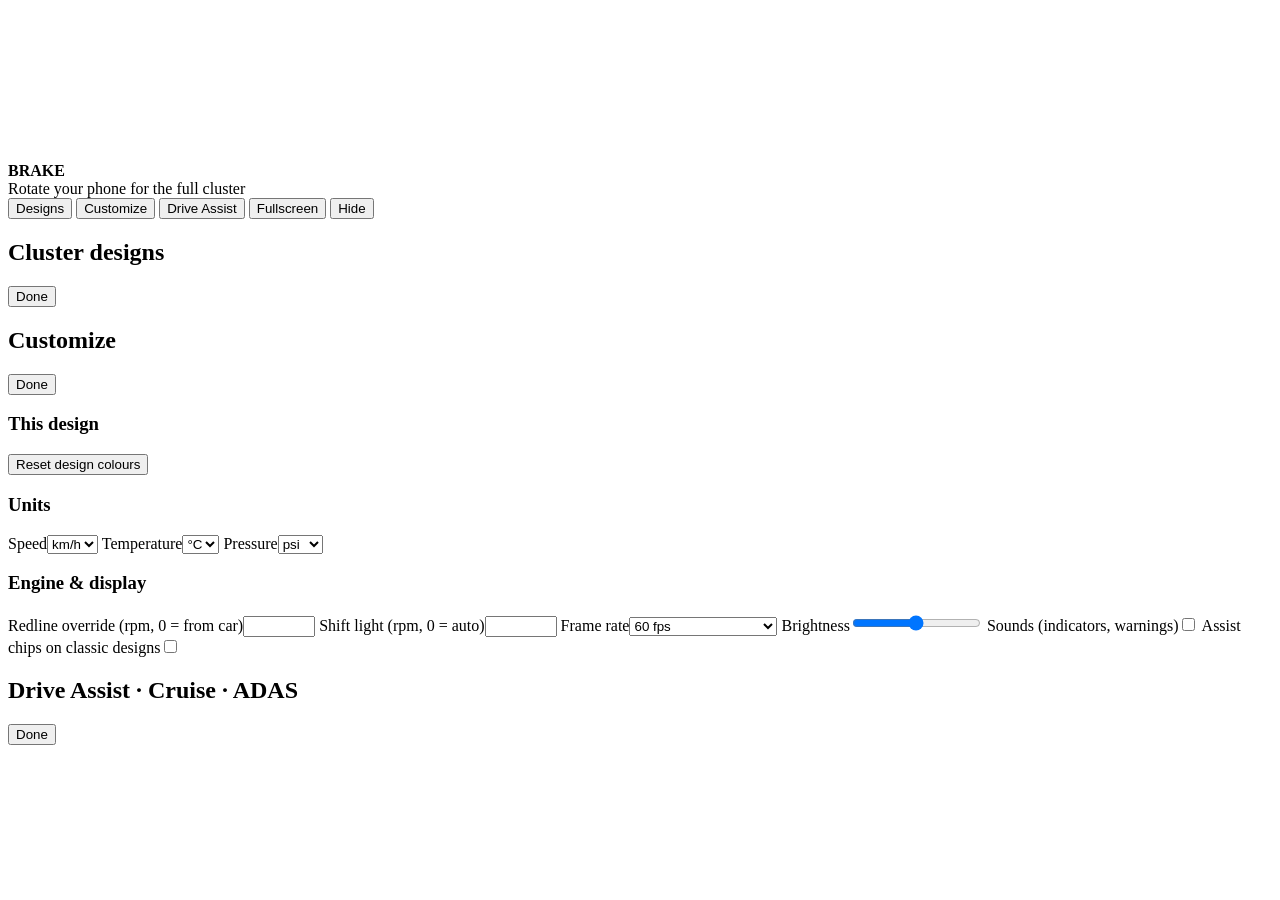
==== public/index.html @ 652a00dd "BeamDash alpha 0.01: first public release 16 cluster designs, live telemetry, map and navigation, ga" ====
<!doctype html>
<html lang="en">
<head>
  <meta charset="utf-8">
  <meta name="viewport" content="width=device-width, initial-scale=1, viewport-fit=cover, user-scalable=no">
  <meta name="theme-color" content="#000000">
  <meta name="apple-mobile-web-app-capable" content="yes">
  <meta name="mobile-web-app-capable" content="yes">
  <meta name="apple-mobile-web-app-status-bar-style" content="black-translucent">
  <meta name="apple-mobile-web-app-title" content="BeamDash">
  <link rel="manifest" href="/manifest.webmanifest">
  <link rel="icon" href="/icon.svg">
  <link rel="apple-touch-icon" href="/icon.svg">
  <title>BeamDash Cluster</title>
  <link rel="preconnect" href="https://fonts.googleapis.com">
  <link rel="stylesheet" href="https://fonts.googleapis.com/css2?family=Barlow+Condensed:wght@400;500;600;700&family=Rajdhani:wght@500;600;700&family=Orbitron:wght@500;600;700&family=Bebas+Neue&display=swap">
  <link rel="stylesheet" href="/css/app.css">
</head>
<body class="cluster">
  <canvas id="stage"></canvas>
  <div class="chips" id="chips"></div>
  <div class="fcw" id="fcw"><b>BRAKE</b></div>
  <div class="rotate-hint">Rotate your phone for the full cluster</div>

  <div class="dock" id="dock">
    <button class="btn" data-open="designs">Designs</button>
    <button class="btn" data-open="custom">Customize</button>
    <button class="btn" data-open="assist">Drive Assist</button>
    <button class="btn" id="fsBtn">Fullscreen</button>
    <button class="btn" id="hideBtn" title="Tap the cluster to bring the controls back">Hide</button>
  </div>

  <div class="scrim" id="scrim"></div>
  <section class="sheet" id="sheet-designs">
    <header><h2>Cluster designs</h2><button class="btn small" data-close>Done</button></header>
    <div class="body" id="designList"></div>
  </section>
  <section class="sheet" id="sheet-custom">
    <header><h2>Customize</h2><button class="btn small" data-close>Done</button></header>
    <div class="body">
      <div class="grid">
        <div class="card"><h3 id="designOptsTitle">This design</h3><div id="designOpts"></div>
          <div class="btns" style="margin-top:10px"><button class="btn small" id="resetOpts">Reset design colours</button></div></div>
        <div class="card"><h3>Units</h3>
          <label class="row"><span>Speed</span><select id="speedUnit"><option value="kmh">km/h</option><option value="mph">mph</option></select></label>
          <label class="row"><span>Temperature</span><select id="tempUnit"><option value="C">°C</option><option value="F">°F</option></select></label>
          <label class="row"><span>Pressure</span><select id="pressUnit"><option value="psi">psi</option><option value="bar">bar</option><option value="kpa">kPa</option></select></label>
        </div>
        <div class="card"><h3>Engine &amp; display</h3>
          <label class="row"><span>Redline override (rpm, 0 = from car)</span><input type="number" id="redline" min="0" max="20000" step="100"></label>
          <label class="row"><span>Shift light (rpm, 0 = auto)</span><input type="number" id="shiftRpm" min="0" max="20000" step="100"></label>
          <label class="row"><span>Frame rate</span><select id="fps"><option value="60">60 fps</option><option value="30">30 fps (battery saver)</option></select></label>
          <label class="row"><span>Brightness</span><input type="range" id="brightness" min="0.3" max="1" step="0.05" style="max-width:160px"></label>
          <label class="row"><span>Sounds (indicators, warnings)</span><span class="switch"><input type="checkbox" id="sounds"><i></i></span></label>
          <label class="row"><span>Assist chips on classic designs</span><span class="switch"><input type="checkbox" id="assistChips"><i></i></span></label>
        </div>
      </div>
    </div>
  </section>
  <section class="sheet" id="sheet-assist">
    <header><h2>Drive Assist · Cruise · ADAS</h2><button class="btn small" data-close>Done</button></header>
    <div class="body" id="assistBody"></div>
  </section>

  <script src="/js/client.js"></script>
  <script src="/js/gauges.js"></script>
  <script src="/js/mapview.js"></script>
  <script src="/js/designs.js"></script>
  <script src="/js/assist.js"></script>
  <script src="/js/cluster.js"></script>
</body>
</html>
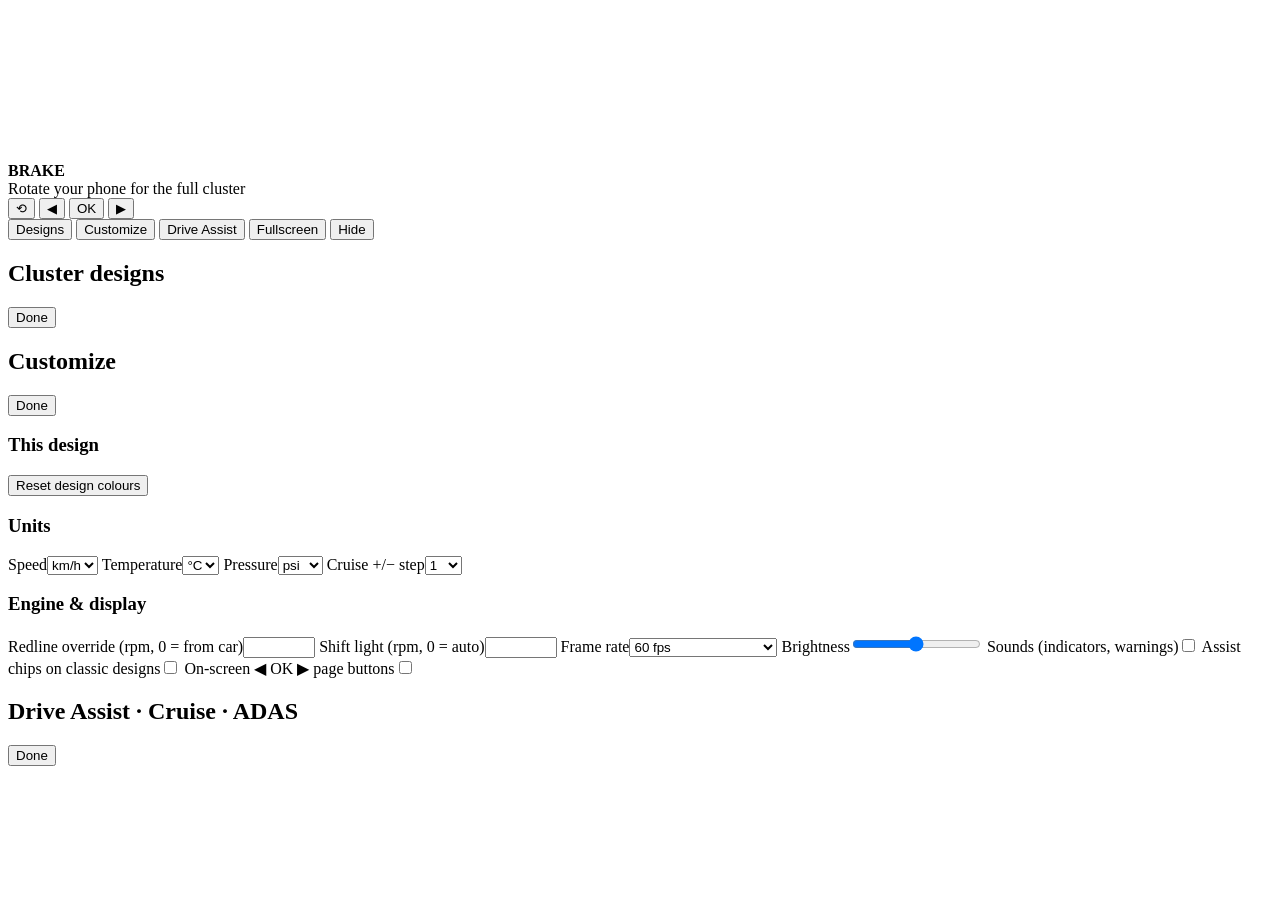
==== commit 042d74c1: "BeamDash alpha 0.02: info pages, trip computer, Deck, macros, now playing 20 cluster designs. Server" ====
--- a/public/index.html
+++ b/public/index.html
@@ -21,6 +21,13 @@
   <div class="chips" id="chips"></div>
   <div class="fcw" id="fcw"><b>BRAKE</b></div>
   <div class="rotate-hint">Rotate your phone for the full cluster</div>
+  <!-- steering-wheel buttons: flip pages, OK, hold OK to reset -->
+  <div class="wheel" id="wheel" title="Swipe the cluster left/right to flip pages too">
+    <button data-ui="back" aria-label="Back">⟲</button>
+    <button data-ui="prev" aria-label="Previous page">◀</button>
+    <button data-ui="ok" class="ok" aria-label="OK (hold to reset)">OK</button>
+    <button data-ui="next" aria-label="Next page">▶</button>
+  </div>
 
   <div class="dock" id="dock">
     <button class="btn" data-open="designs">Designs</button>
@@ -45,6 +52,7 @@
           <label class="row"><span>Speed</span><select id="speedUnit"><option value="kmh">km/h</option><option value="mph">mph</option></select></label>
           <label class="row"><span>Temperature</span><select id="tempUnit"><option value="C">°C</option><option value="F">°F</option></select></label>
           <label class="row"><span>Pressure</span><select id="pressUnit"><option value="psi">psi</option><option value="bar">bar</option><option value="kpa">kPa</option></select></label>
+          <label class="row"><span>Cruise +/− step</span><select id="cruiseStep"><option value="1">1</option><option value="2">2</option><option value="5">5</option><option value="10">10</option></select></label>
         </div>
         <div class="card"><h3>Engine &amp; display</h3>
           <label class="row"><span>Redline override (rpm, 0 = from car)</span><input type="number" id="redline" min="0" max="20000" step="100"></label>
@@ -53,6 +61,7 @@
           <label class="row"><span>Brightness</span><input type="range" id="brightness" min="0.3" max="1" step="0.05" style="max-width:160px"></label>
           <label class="row"><span>Sounds (indicators, warnings)</span><span class="switch"><input type="checkbox" id="sounds"><i></i></span></label>
           <label class="row"><span>Assist chips on classic designs</span><span class="switch"><input type="checkbox" id="assistChips"><i></i></span></label>
+          <label class="row"><span>On-screen ◀ OK ▶ page buttons</span><span class="switch"><input type="checkbox" id="wheelButtons"><i></i></span></label>
         </div>
       </div>
     </div>
@@ -65,6 +74,7 @@
   <script src="/js/client.js"></script>
   <script src="/js/gauges.js"></script>
   <script src="/js/mapview.js"></script>
+  <script src="/js/mfd.js"></script>
   <script src="/js/designs.js"></script>
   <script src="/js/assist.js"></script>
   <script src="/js/cluster.js"></script>
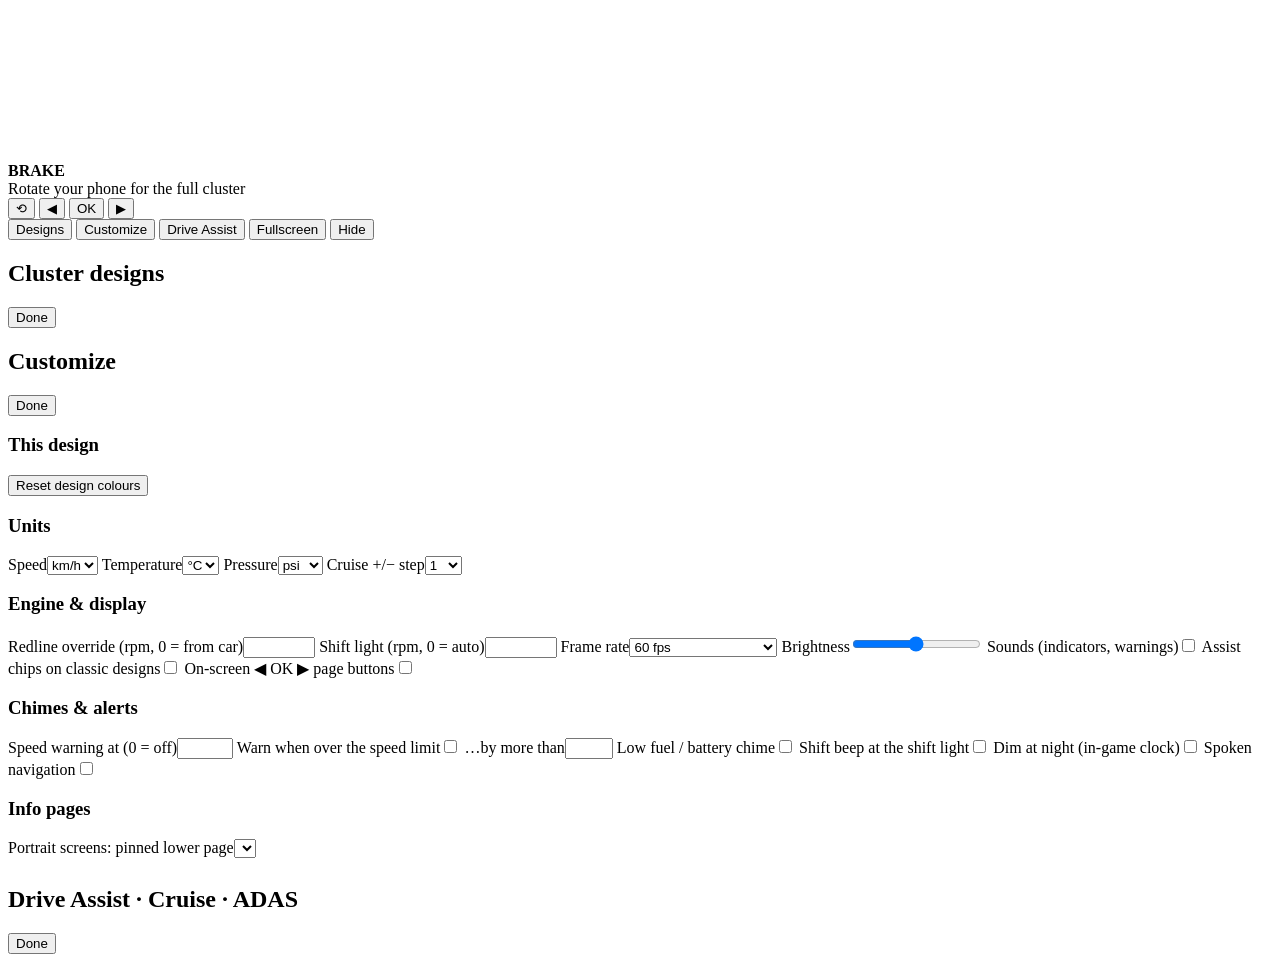
==== commit c8072e4e: "BeamDash alpha 0.04: 35 designs, EV/hybrid, timers, HUD, records Mod: engine and motor power, batter" ====
--- a/public/index.html
+++ b/public/index.html
@@ -63,6 +63,19 @@
           <label class="row"><span>Assist chips on classic designs</span><span class="switch"><input type="checkbox" id="assistChips"><i></i></span></label>
           <label class="row"><span>On-screen ◀ OK ▶ page buttons</span><span class="switch"><input type="checkbox" id="wheelButtons"><i></i></span></label>
         </div>
+        <div class="card"><h3>Chimes &amp; alerts</h3>
+          <label class="row"><span>Speed warning at (0 = off)</span><input type="number" id="speedWarn" min="0" max="400" step="5"></label>
+          <label class="row"><span>Warn when over the speed limit</span><span class="switch"><input type="checkbox" id="limitWarn"><i></i></span></label>
+          <label class="row"><span>…by more than</span><input type="number" id="limitTol" min="0" max="30" step="1"></label>
+          <label class="row"><span>Low fuel / battery chime</span><span class="switch"><input type="checkbox" id="lowFuelChime"><i></i></span></label>
+          <label class="row"><span>Shift beep at the shift light</span><span class="switch"><input type="checkbox" id="shiftBeep"><i></i></span></label>
+          <label class="row"><span>Dim at night (in-game clock)</span><span class="switch"><input type="checkbox" id="autoDim"><i></i></span></label>
+          <label class="row"><span>Spoken navigation</span><span class="switch"><input type="checkbox" id="voice"><i></i></span></label>
+        </div>
+        <div class="card"><h3>Info pages</h3>
+          <label class="row"><span>Portrait screens: pinned lower page</span><select id="portraitPage"></select></label>
+          <div id="pageToggles" style="display:grid;grid-template-columns:1fr 1fr;gap:4px 12px;margin-top:8px"></div>
+        </div>
       </div>
     </div>
   </section>
@@ -75,6 +88,7 @@
   <script src="/js/gauges.js"></script>
   <script src="/js/mapview.js"></script>
   <script src="/js/mfd.js"></script>
+  <script src="/js/alerts.js"></script>
   <script src="/js/designs.js"></script>
   <script src="/js/assist.js"></script>
   <script src="/js/cluster.js"></script>
